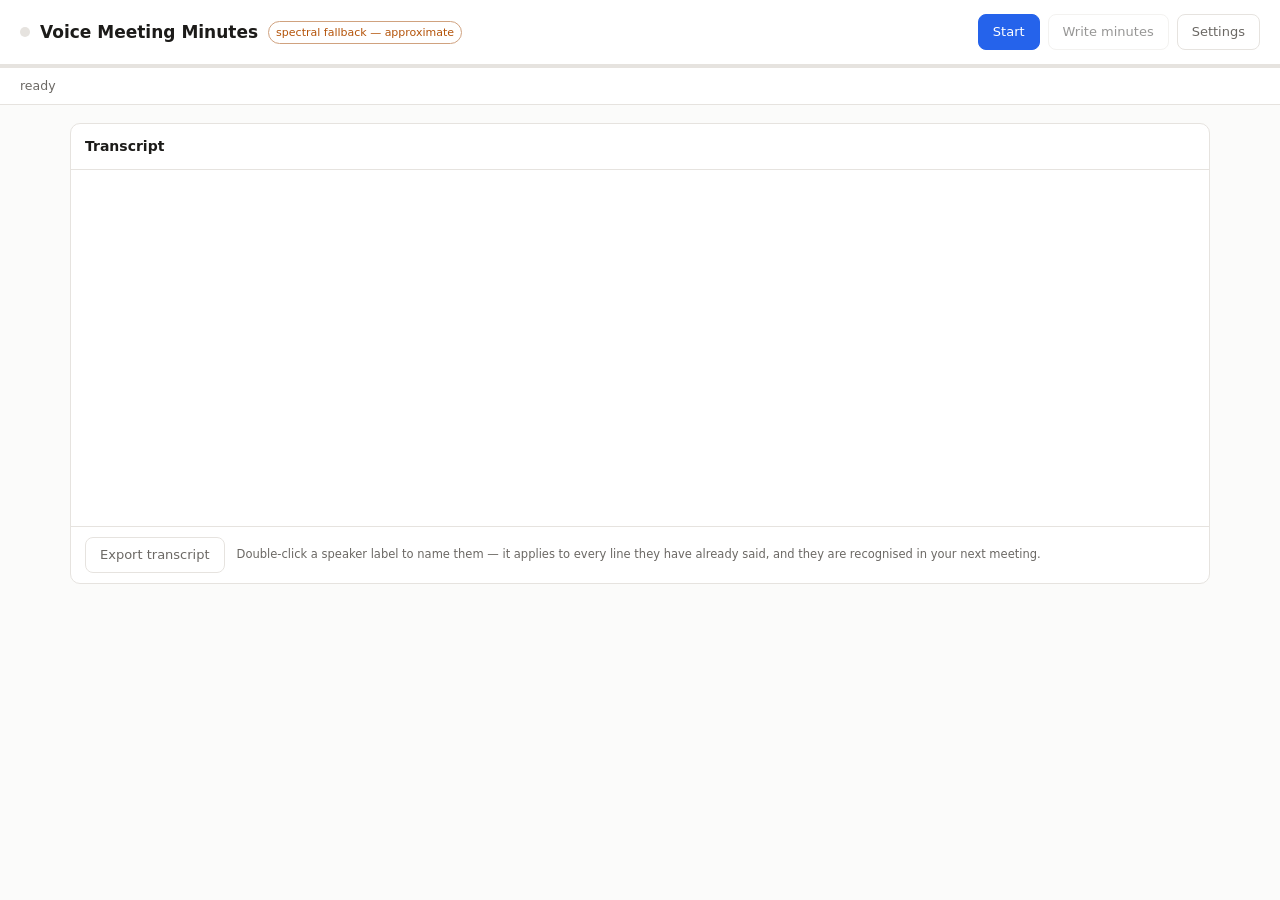
==== web/index.html @ 14765dc4 "Add a browser-only build: no gateway, no GPU box, configurable LLM API The server design stays the p" ====
<!doctype html>
<html lang="en">
<head>
<meta charset="utf-8">
<meta name="viewport" content="width=device-width, initial-scale=1">
<title>Voice Meeting Minutes</title>
<link rel="stylesheet" href="css/styles.css">
</head>
<body>

<header>
  <div class="brand">
    <span id="mic" class="mic" aria-hidden="true"></span>
    <h1>Voice Meeting Minutes</h1>
    <span id="embedBadge" class="badge"></span>
  </div>
  <div class="controls">
    <button id="start" class="primary">Start</button>
    <button id="pause" hidden>Pause</button>
    <button id="end" hidden class="danger">End</button>
    <button id="generate" disabled>Write minutes</button>
    <button id="openSettings" class="ghost" title="Settings">Settings</button>
  </div>
</header>

<div class="meter"><div id="meterFill"></div></div>
<p id="status" class="status">ready</p>

<main>
  <section class="pane">
    <div class="paneHead">
      <h2>Transcript</h2>
      <div id="speakers" class="speakers"></div>
    </div>
    <div id="transcript" class="transcript"></div>
    <div id="interim" class="interim"></div>
    <div class="paneFoot">
      <button id="exportTxt" class="ghost">Export transcript</button>
      <span class="hint">Double-click a speaker label to name them — it applies to every line they have already said, and they are recognised in your next meeting.</span>
    </div>
  </section>

  <section id="minutesPane" class="pane" hidden>
    <div class="paneHead"><h2>Minutes <span class="draft">draft</span></h2></div>
    <div id="minutesBody" class="minutes"></div>
    <div class="paneFoot">
      <button id="exportMd" class="ghost">Export Markdown</button>
      <span class="hint warn">Generated from an automatic transcript. Action items are the most likely thing to be wrong — check each one against the timestamp before circulating.</span>
    </div>
  </section>
</main>

<dialog id="consent">
  <h2>Before you record</h2>
  <p>This records everyone in the room. Tell them, and get their agreement — in
     many places that is a legal requirement, not a courtesy.</p>
  <p>Recordings, transcripts and voiceprints are stored <strong>in this browser
     on this machine</strong>. Nothing is uploaded except the transcript text,
     which is sent to the minutes API you configure, when you press
     <em>Write minutes</em>.</p>
  <p id="consentEngine" class="note warn">If you use the browser recogniser,
     microphone audio is also sent to Google for transcription. Switch the
     engine to Whisper in Settings to keep audio on this machine.</p>
  <form method="dialog" class="row end">
    <button value="cancel" class="ghost">Cancel</button>
    <button id="acceptConsent" value="ok" class="primary">Everyone has agreed — start</button>
  </form>
</dialog>

<dialog id="settings">
  <h2>Settings</h2>

  <h3>Speech recognition</h3>
  <label>Engine
    <select id="asrEngine">
      <option value="webspeech">Browser recognition — nothing to download</option>
      <option value="whisper">Whisper Singlish — local, downloads once</option>
    </select>
  </label>
  <p id="privacyNote" class="note"></p>

  <div id="webspeechRow">
    <label>Language
      <select id="asrLang">
        <option value="en-SG">English (Singapore)</option>
        <option value="en-GB">English (UK)</option>
        <option value="en-US">English (US)</option>
        <option value="zh-CN">Chinese</option>
        <option value="ms-MY">Malay</option>
        <option value="ta-IN">Tamil</option>
      </select>
    </label>
    <p class="note">Whether <code>en-SG</code> reaches a Singapore-tuned recogniser is
       undocumented, and there is no Singlish finetune behind it either way.</p>
  </div>

  <div id="whisperRow" hidden>
    <label>Model
      <select id="whisperModel">
        <option value="mjwong/whisper-small-singlish">whisper-small-singlish — 0.2B, 18.5% WER, Apache-2.0</option>
        <option value="mjwong/whisper-large-v3-turbo-singlish">whisper-large-v3-turbo-singlish — 0.8B, 13.3% WER, MIT</option>
        <option value="local/whisper-singlish-onnx">local export (web/models/)</option>
        <option value="onnx-community/whisper-base">whisper-base — no Singlish tuning, for comparison</option>
      </select>
    </label>
    <div class="row">
      <label>Precision
        <select id="whisperDtype">
          <option value="q8">q8 — smallest</option>
          <option value="fp16">fp16</option>
          <option value="fp32">fp32 — largest</option>
        </select>
      </label>
      <label>Device
        <select id="whisperDevice">
          <option value="webgpu">WebGPU</option>
          <option value="wasm">WASM — slower, works everywhere</option>
        </select>
      </label>
    </div>
    <p class="note warn">The Singlish models ship safetensors, not ONNX. Convert once with
       <code>tools/export_singlish_onnx.py</code> and pick <em>local export</em>, or the
       Hub entries above will fail to load.</p>
  </div>

  <h3>Speaker identification</h3>
  <label>Embedder
    <select id="embedBackend">
      <option value="spectral">Built-in approximate — nothing to download</option>
      <option value="onnx">ECAPA-TDNN (ONNX) — as the design specifies</option>
    </select>
  </label>
  <div id="onnxRow" hidden>
    <label>Model URL
      <input id="embedOnnxUrl" type="url" placeholder="models/ecapa.onnx" spellcheck="false">
    </label>
  </div>
  <p class="note warn">The clustering thresholds are calibrated for ECAPA's geometry.
     The built-in embedder separates clearly different voices but is not a
     speaker-verification model — expect to rename people by hand.</p>

  <h3>Minutes API</h3>
  <label>Base URL
    <input id="llmBaseUrl" type="url" placeholder="https://api.openai.com" spellcheck="false">
  </label>
  <label>API key
    <input id="llmApiKey" type="password" placeholder="sk-…" spellcheck="false" autocomplete="off">
  </label>
  <div class="row">
    <label>Model
      <input id="llmModel" type="text" placeholder="gpt-4o-mini" spellcheck="false">
    </label>
    <label>Wire format
      <select id="llmFormat">
        <option value="auto">Auto</option>
        <option value="openai">OpenAI /v1/chat/completions</option>
        <option value="anthropic">Anthropic /v1/messages</option>
      </select>
    </label>
  </div>
  <div class="row">
    <button id="testApi" class="ghost">Test connection</button>
    <span id="apiResult" class="result"></span>
  </div>
  <p class="note warn">The key is stored in this browser and sent to the base URL above,
     from this page. A wrong base URL is a leaked key. Anything speaking the OpenAI
     chat-completions shape works — including a vLLM or Ollama server on your own network.</p>

  <form method="dialog" class="row end">
    <button value="ok" class="primary">Done</button>
  </form>
</dialog>

<script type="module" src="js/app.js"></script>
</body>
</html>
---- web/css/styles.css ----
:root {
  --bg: #fbfbfa; --panel: #fff; --ink: #1c1b19; --muted: #6b6864;
  --line: #e6e3df; --accent: #2563eb; --warn: #b45309; --bad: #b91c1c;
  --ok: #15803d; --radius: 10px;
  color-scheme: light dark;
}
@media (prefers-color-scheme: dark) {
  :root {
    --bg: #17171a; --panel: #1f1f23; --ink: #ececec; --muted: #9a9792;
    --line: #33333a; --accent: #60a5fa; --warn: #fbbf24; --bad: #f87171; --ok: #4ade80;
  }
}
* { box-sizing: border-box; }
/* .pane and .row set display, which outranks the UA's [hidden] rule. Without
   this every hidden panel in the app draws anyway. */
[hidden] { display: none !important; }
body {
  margin: 0; background: var(--bg); color: var(--ink);
  font: 15px/1.55 ui-sans-serif, -apple-system, "Segoe UI", system-ui, sans-serif;
}
h1 { font-size: 17px; margin: 0; font-weight: 620; }
h2 { font-size: 14px; margin: 0; font-weight: 600; }
h3 { font-size: 13px; margin: 22px 0 8px; font-weight: 600; color: var(--muted);
     text-transform: uppercase; letter-spacing: .05em; }

header {
  display: flex; align-items: center; justify-content: space-between; gap: 16px;
  padding: 14px 20px; border-bottom: 1px solid var(--line); background: var(--panel);
  flex-wrap: wrap;
}
.brand { display: flex; align-items: center; gap: 10px; }
.mic {
  width: 10px; height: 10px; border-radius: 50%; background: var(--line);
  transition: background .2s, box-shadow .2s; flex: none;
}
.mic.on { background: var(--muted); }
.mic.live { background: var(--bad); box-shadow: 0 0 0 4px color-mix(in srgb, var(--bad) 22%, transparent); }
.badge {
  font-size: 11px; color: var(--muted); border: 1px solid var(--line);
  padding: 2px 7px; border-radius: 999px;
}
.badge.warn { color: var(--warn); border-color: color-mix(in srgb, var(--warn) 45%, var(--line)); }

.controls { display: flex; gap: 8px; flex-wrap: wrap; }
button {
  font: inherit; font-size: 13px; padding: 7px 14px; border-radius: 8px;
  border: 1px solid var(--line); background: var(--panel); color: var(--ink);
  cursor: pointer; transition: background .15s, border-color .15s;
}
button:hover:not(:disabled) { border-color: var(--muted); }
button:disabled { opacity: .45; cursor: default; }
button.primary { background: var(--accent); border-color: var(--accent); color: #fff; }
button.danger { color: var(--bad); border-color: color-mix(in srgb, var(--bad) 40%, var(--line)); }
button.ghost { background: transparent; color: var(--muted); }

.meter { height: 3px; background: var(--line); }
#meterFill { height: 100%; width: 0; background: var(--muted); transition: width .06s linear; }
#meterFill.speech { background: var(--accent); }

.status { margin: 0; padding: 8px 20px; font-size: 12.5px; color: var(--muted);
          border-bottom: 1px solid var(--line); background: var(--panel); }
.status.warn { color: var(--warn); }
.status.bad { color: var(--bad); }

main { display: grid; grid-template-columns: 1fr; gap: 18px; padding: 18px 20px 40px;
       max-width: 1180px; margin: 0 auto; }
@media (min-width: 1000px) { main:has(#minutesPane:not([hidden])) { grid-template-columns: 1fr 1fr; } }

.pane { background: var(--panel); border: 1px solid var(--line); border-radius: var(--radius);
        display: flex; flex-direction: column; overflow: hidden; }
.paneHead { display: flex; align-items: center; justify-content: space-between; gap: 12px;
            padding: 12px 14px; border-bottom: 1px solid var(--line); flex-wrap: wrap; }
.paneFoot { display: flex; align-items: center; gap: 12px; padding: 10px 14px;
            border-top: 1px solid var(--line); flex-wrap: wrap; }
.hint { font-size: 11.5px; color: var(--muted); flex: 1; min-width: 200px; }
.hint.warn { color: var(--warn); }
.draft { font-size: 11px; color: var(--warn); border: 1px solid currentColor;
         border-radius: 999px; padding: 1px 7px; font-weight: 500; }

.speakers { display: flex; gap: 6px; flex-wrap: wrap; }
.chip {
  display: inline-flex; align-items: center; gap: 6px; font-size: 12px;
  padding: 3px 9px; border-radius: 999px; border: 1px solid var(--line);
}
.chip .dot { width: 7px; height: 7px; border-radius: 50%; flex: none; }
.chip .secs { color: var(--muted); font-variant-numeric: tabular-nums; font-size: 11px; }

.transcript { flex: 1; overflow-y: auto; padding: 10px 14px; min-height: 340px; max-height: 62vh; }
.line { display: grid; grid-template-columns: 48px auto 1fr; gap: 9px;
        align-items: baseline; padding: 4px 0; }
.at { font-size: 11px; color: var(--muted); font-variant-numeric: tabular-nums;
      cursor: pointer; text-align: right; }
.at:hover { color: var(--accent); text-decoration: underline; }
.who { font-size: 11.5px; color: #fff; border: none; border-radius: 5px;
       padding: 1px 7px; white-space: nowrap; }
.text { white-space: pre-wrap; word-break: break-word; }

.interim { padding: 4px 14px 12px 71px; color: var(--muted); font-style: italic;
           min-height: 0; opacity: 0; transition: opacity .15s; }
.interim.on { opacity: 1; }

.minutes { flex: 1; overflow-y: auto; padding: 12px 14px; max-height: 62vh; }
.md { white-space: pre-wrap; word-break: break-word; margin: 0;
      font: 13px/1.65 ui-monospace, SFMono-Regular, Menlo, monospace; }

dialog {
  border: 1px solid var(--line); border-radius: 12px; background: var(--panel);
  color: var(--ink); padding: 22px; max-width: 620px; width: calc(100% - 32px);
}
dialog::backdrop { background: rgba(0,0,0,.45); }
dialog h2 { font-size: 16px; margin-bottom: 6px; }
dialog p { font-size: 13px; color: var(--muted); }
label { display: block; font-size: 12.5px; color: var(--muted); margin: 10px 0; }
input, select {
  display: block; width: 100%; margin-top: 4px; font: inherit; font-size: 13px;
  padding: 7px 9px; border-radius: 7px; border: 1px solid var(--line);
  background: var(--bg); color: var(--ink);
}
.row { display: flex; gap: 12px; align-items: center; flex-wrap: wrap; }
.row > label { flex: 1; min-width: 170px; }
.row.end { justify-content: flex-end; margin-top: 20px; }
.note { font-size: 11.5px; margin: 6px 0 0; color: var(--muted); }
.note.warn { color: var(--warn); }
.note.ok { color: var(--ok); }
.result { font-size: 12px; color: var(--muted); }
.result.ok { color: var(--ok); }
.result.bad { color: var(--bad); }
code { font: 12px ui-monospace, SFMono-Regular, Menlo, monospace;
       background: var(--bg); padding: 1px 4px; border-radius: 4px; }
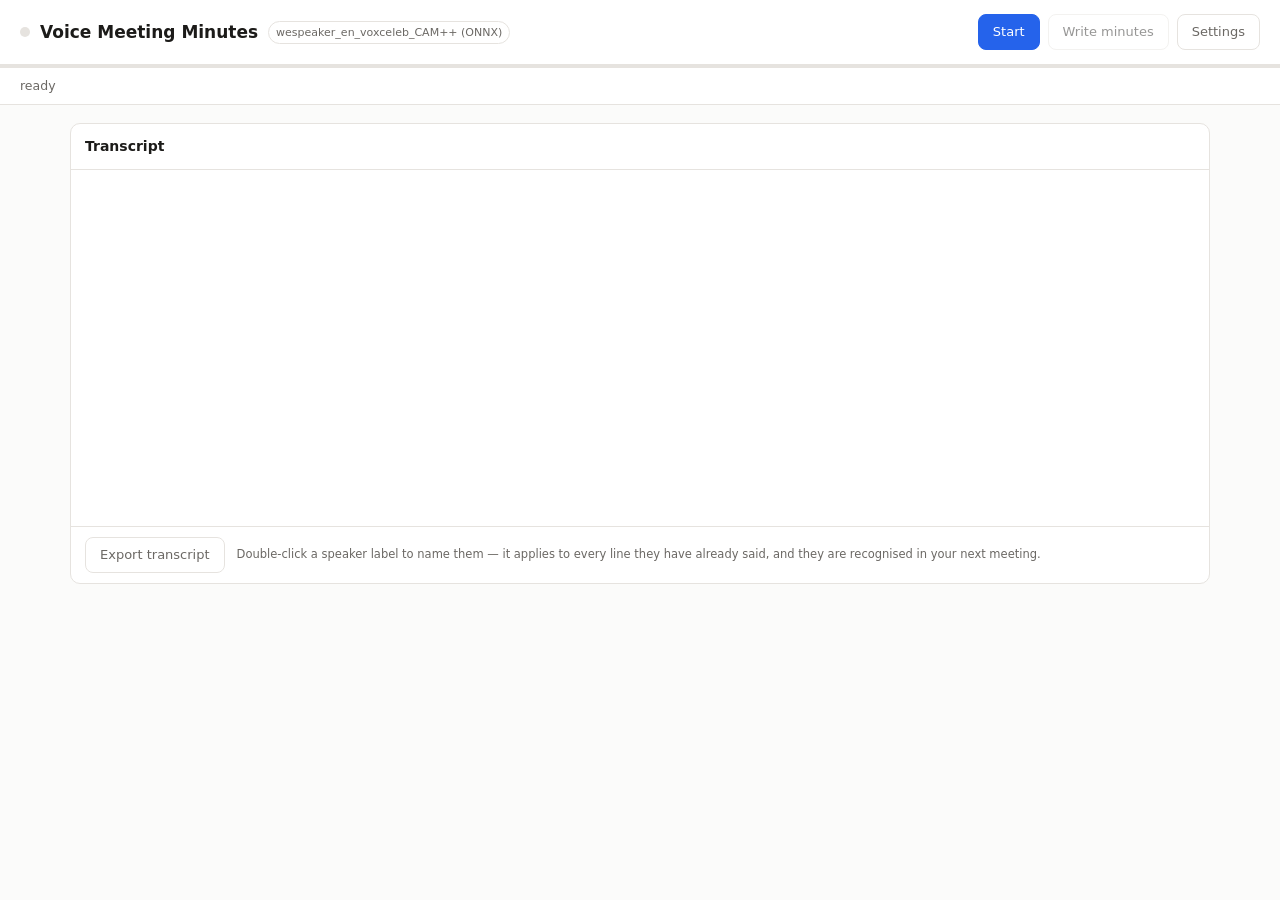
==== commit a7983b81: "Phase A: real speaker model, neural gate, Whisper and minutes hardening Speaker ID. CAM++ (wespeaker" ====
--- a/web/index.html
+++ b/web/index.html
@@ -13,6 +13,7 @@
     <span id="mic" class="mic" aria-hidden="true"></span>
     <h1>Voice Meeting Minutes</h1>
     <span id="embedBadge" class="badge"></span>
+    <span id="gateBadge" class="badge" hidden></span>
   </div>
   <div class="controls">
     <button id="start" class="primary">Start</button>
@@ -79,6 +80,15 @@
   </label>
   <p id="privacyNote" class="note"></p>
 
+  <label>Speech gate
+    <select id="vadGate">
+      <option value="silero">Silero VAD — neural, 2 MB, downloaded once</option>
+      <option value="energy">Energy gate — no download, more false triggers</option>
+    </select>
+  </label>
+  <p class="note">Decides when someone is talking. The energy gate opens for air-con, keyboards
+     and breathing; each false open is a clip the recogniser can invent words for.</p>
+
   <div id="webspeechRow">
     <label>Language
       <select id="asrLang">
@@ -126,18 +136,27 @@
   <h3>Speaker identification</h3>
   <label>Embedder
     <select id="embedBackend">
-      <option value="spectral">Built-in approximate — nothing to download</option>
-      <option value="onnx">ECAPA-TDNN (ONNX) — as the design specifies</option>
+      <option value="onnx">Speaker model (ONNX) — CAM++, real speaker verification</option>
+      <option value="spectral">Built-in approximate — nothing to download, ≤4 people</option>
     </select>
   </label>
   <div id="onnxRow" hidden>
-    <label>Model URL
-      <input id="embedOnnxUrl" type="url" placeholder="models/ecapa.onnx" spellcheck="false">
+    <label>Model
+      <input id="embedOnnxUrl" type="text" list="embedModels"
+             placeholder="models/wespeaker_en_voxceleb_CAM++.onnx" spellcheck="false">
+      <datalist id="embedModels">
+        <option value="models/wespeaker_en_voxceleb_CAM++.onnx">CAM++ English — default, 29 MB</option>
+        <option value="models/3dspeaker_speech_campplus_sv_zh_en_16k-common_advanced.onnx">CAM++ Chinese + English, 28 MB</option>
+        <option value="models/wespeaker_en_voxceleb_resnet34_LM.onnx">ResNet34 English, 27 MB</option>
+        <option value="models/3dspeaker_speech_eres2net_sv_en_voxceleb_16k.onnx">ERes2Net English, 27 MB</option>
+      </datalist>
     </label>
+    <p class="note">Fetch with <code>python3 tools/fetch_models.py</code>. If the file is
+       missing the app falls back to the built-in embedder and says so.</p>
   </div>
-  <p class="note warn">The clustering thresholds are calibrated for ECAPA's geometry.
-     The built-in embedder separates clearly different voices but is not a
-     speaker-verification model — expect to rename people by hand.</p>
+  <p class="note warn">The built-in embedder separates clearly different voices but is not a
+     speaker-verification model, and past four people it mislabels a lot. The
+     ONNX model is what the ten-person figures were measured with.</p>
 
   <h3>Minutes API</h3>
   <label>Base URL
--- a/web/css/styles.css
+++ b/web/css/styles.css
@@ -94,6 +94,8 @@
 .who { font-size: 11.5px; color: #fff; border: none; border-radius: 5px;
        padding: 1px 7px; white-space: nowrap; }
 .text { white-space: pre-wrap; word-break: break-word; }
+.line.pending .text { color: var(--muted); letter-spacing: .15em; }
+.line.pending .who { opacity: .55; }
 
 .interim { padding: 4px 14px 12px 71px; color: var(--muted); font-style: italic;
            min-height: 0; opacity: 0; transition: opacity .15s; }
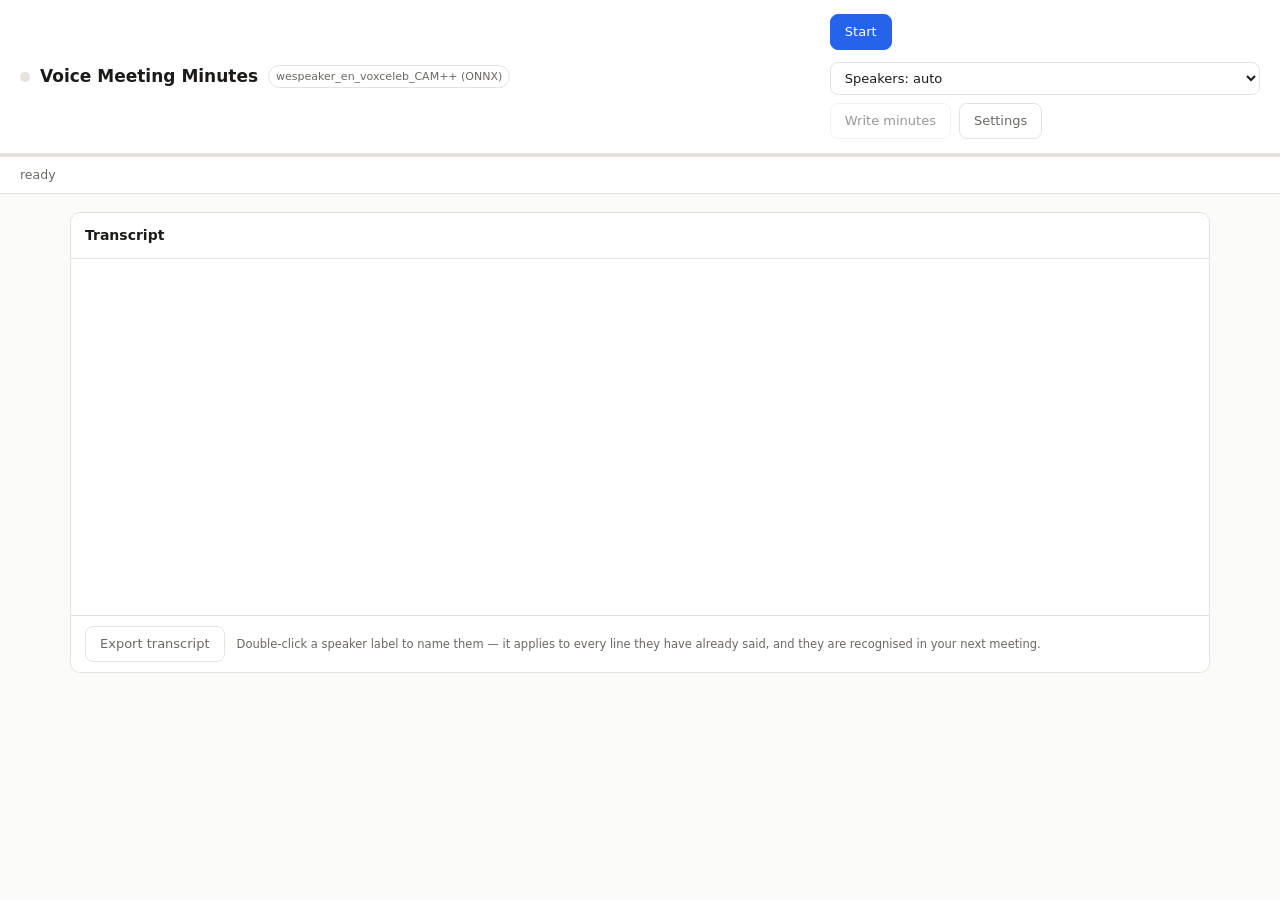
==== commit 32d925ca: "Real-room accuracy pass: attribution, window, gate processing, headcount; Singlish Whisper measured " ====
--- a/web/index.html
+++ b/web/index.html
@@ -19,6 +19,16 @@
     <button id="start" class="primary">Start</button>
     <button id="pause" hidden>Pause</button>
     <button id="end" hidden class="danger">End</button>
+    <select id="speakerCount" class="count" title="How many people are in the room? Setting it re-clusters immediately and again at End.">
+      <option value="">Speakers: auto</option>
+      <option value="2">2 speakers</option><option value="3">3 speakers</option>
+      <option value="4">4 speakers</option><option value="5">5 speakers</option>
+      <option value="6">6 speakers</option><option value="7">7 speakers</option>
+      <option value="8">8 speakers</option><option value="9">9 speakers</option>
+      <option value="10">10 speakers</option><option value="11">11 speakers</option>
+      <option value="12">12 speakers</option><option value="14">14 speakers</option>
+      <option value="16">16 speakers</option>
+    </select>
     <button id="generate" disabled>Write minutes</button>
     <button id="openSettings" class="ghost" title="Settings">Settings</button>
   </div>
@@ -89,6 +99,11 @@
   <p class="note">Decides when someone is talking. The energy gate opens for air-con, keyboards
      and breathing; each false open is a clip the recogniser can invent words for.</p>
 
+  <label class="check"><input id="micProcessing" type="checkbox">
+    Browser audio processing — noise suppression, auto gain, echo cancellation</label>
+  <p class="note">Off by default. It is built for calls and reshapes the voice the speaker
+     model reads; turn it on for a very noisy room and expect speaker labels to suffer.</p>
+
   <div id="webspeechRow">
     <label>Language
       <select id="asrLang">
@@ -107,30 +122,20 @@
   <div id="whisperRow" hidden>
     <label>Model
       <select id="whisperModel">
-        <option value="mjwong/whisper-small-singlish">whisper-small-singlish — 0.2B, 18.5% WER, Apache-2.0</option>
-        <option value="mjwong/whisper-large-v3-turbo-singlish">whisper-large-v3-turbo-singlish — 0.8B, 13.3% WER, MIT</option>
-        <option value="local/whisper-singlish-onnx">local export (web/models/)</option>
-        <option value="onnx-community/whisper-base">whisper-base — no Singlish tuning, for comparison</option>
-      </select>
-    </label>
-    <div class="row">
-      <label>Precision
-        <select id="whisperDtype">
-          <option value="q8">q8 — smallest</option>
-          <option value="fp16">fp16</option>
-          <option value="fp32">fp32 — largest</option>
-        </select>
-      </label>
-      <label>Device
-        <select id="whisperDevice">
-          <option value="webgpu">WebGPU</option>
-          <option value="wasm">WASM — slower, works everywhere</option>
-        </select>
-      </label>
-    </div>
-    <p class="note warn">The Singlish models ship safetensors, not ONNX. Convert once with
-       <code>tools/export_singlish_onnx.py</code> and pick <em>local export</em>, or the
-       Hub entries above will fail to load.</p>
+        <option value="local/mjwong/whisper-small-singlish">whisper-small-singlish — local export, 0.2B, Apache-2.0</option>
+        <option value="local/mjwong/whisper-large-v3-turbo-singlish">whisper-large-v3-turbo-singlish — local export, 0.8B, MIT</option>
+        <option value="onnx-community/whisper-base">whisper-base from the Hub — no Singlish tuning, for comparison</option>
+      </select>
+    </label>
+    <label>Device
+      <select id="whisperDevice">
+        <option value="webgpu">WebGPU — q4, ~300 MB, about ten times faster than real time</option>
+        <option value="wasm">wasm — q8, ~410 MB, real time on one thread, 4× on the isolated server</option>
+      </select>
+    </label>
+    <p class="note">Precision is chosen per device from what was measured — q8 on WebGPU produces
+       garbage and is never used. Without WebGPU the app falls back to wasm on its own. The
+       export comes from <code>tools/export_singlish_onnx.py</code>.</p>
   </div>
 
   <h3>Speaker identification</h3>
--- a/web/css/styles.css
+++ b/web/css/styles.css
@@ -52,6 +52,8 @@
 button.primary { background: var(--accent); border-color: var(--accent); color: #fff; }
 button.danger { color: var(--bad); border-color: color-mix(in srgb, var(--bad) 40%, var(--line)); }
 button.ghost { background: transparent; color: var(--muted); }
+select.count { font: inherit; font-size: 13px; padding: 7px 10px; border-radius: 8px;
+               border: 1px solid var(--line); background: var(--panel); color: var(--ink); }
 
 .meter { height: 3px; background: var(--line); }
 #meterFill { height: 100%; width: 0; background: var(--muted); transition: width .06s linear; }
@@ -96,6 +98,9 @@
 .text { white-space: pre-wrap; word-break: break-word; }
 .line.pending .text { color: var(--muted); letter-spacing: .15em; }
 .line.pending .who { opacity: .55; }
+.who.provisional { opacity: .7; outline: 1px dashed rgba(255,255,255,.7); outline-offset: -1px; }
+label.check { display: flex; align-items: center; gap: 8px; }
+label.check input { width: auto; margin: 0; }
 
 .interim { padding: 4px 14px 12px 71px; color: var(--muted); font-style: italic;
            min-height: 0; opacity: 0; transition: opacity .15s; }
